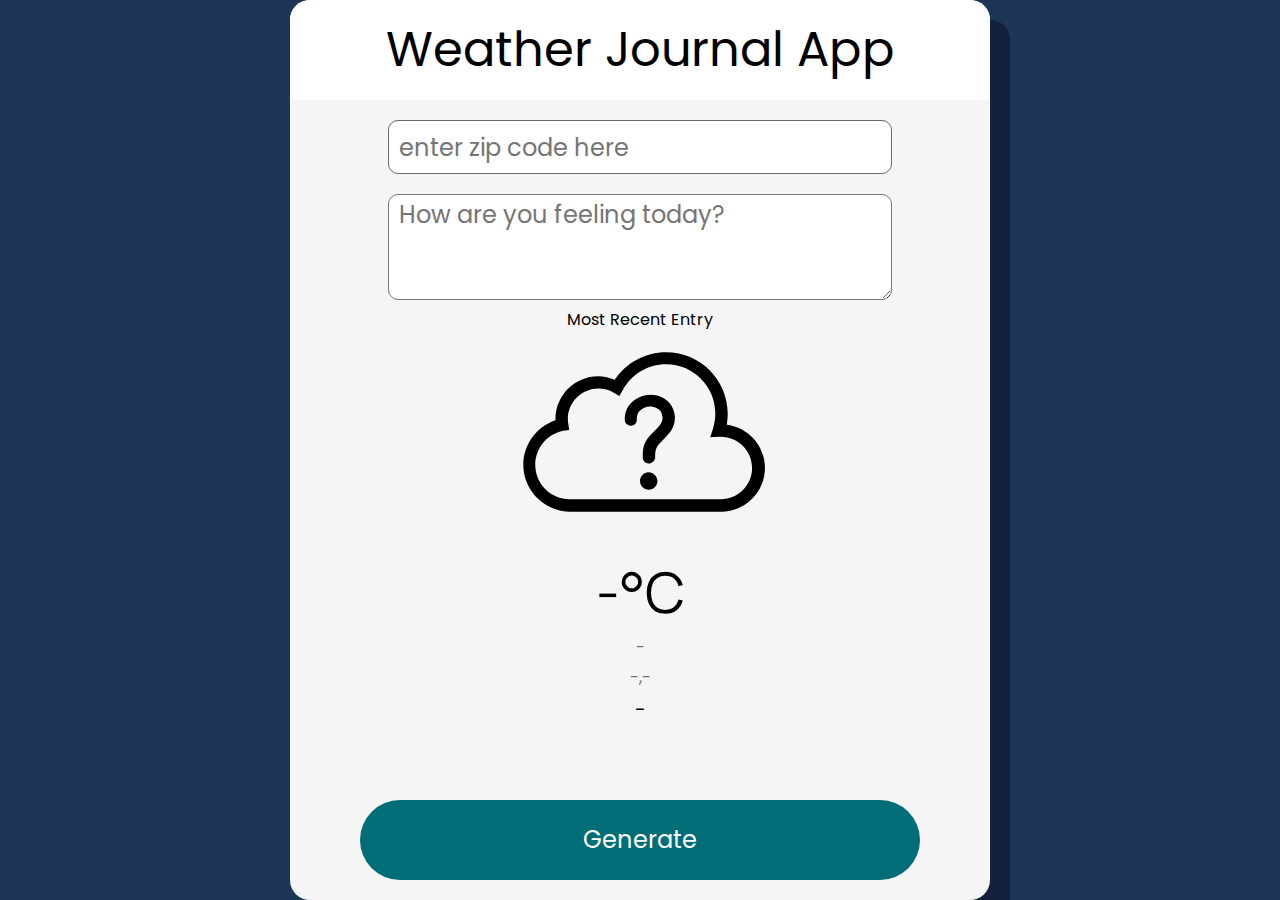
==== Weather/index.html @ d03f9f46 "updated api" ====
<!DOCTYPE html>
<html lang="en">
    <head>
        <meta charset="UTF-8" />
        <meta name="viewport" content="width=device-width, initial-scale=1.0" />

        <link rel="stylesheet" href="style.css" />

        <title>Document</title>
    </head>
    <body>
        <div id="app">
            <div class="title">Weather Journal App</div>
            <div class="zip">
                <input type="text" id="zip" placeholder="enter zip code here" />
            </div>
            <div class="holder feel">
                <textarea
                    class="myInput"
                    id="feelings"
                    placeholder="How are you feeling today?"
                ></textarea>
            </div>

            <div class="entry">
                <div class="title">Most Recent Entry</div>
                <div id="entryHolder">
                    <div class="icon" id="icon">
                        <img src="svg/unknown.svg" alt="nothing yet" />
                    </div>

                    <div id="temp">-°C</div>
                    <div id="date">-</div>
                    <div id="location">-,-</div>
                    <div id="content">-</div>
                </div>
            </div>

            <div class="generate">Generate</div>
        </div>
        <script src="app.js"></script>
    </body>
</html>
---- Weather/style.css ----
@import url('https://fonts.googleapis.com/css2?family=Poppins:wght@500&display=swap');
@import url('https://fonts.googleapis.com/css2?family=Manrope:wght@500&display=swap');

body {
    margin: 0;
    background-color: #1d3557;
    font-family: 'Poppins', sans-serif;
}

#app {
    text-align: center;
    background-color: whitesmoke;
    width: 700px;
    height: 900px;
    position: absolute;
    top: 50%;
    right: 50%;
    transform: translate(50%, -50%);
    border-radius: 20px;
    box-shadow: 20px 20px #14213d;
}

#app > .title {
    background-color: white;
    height: 100px;
    border-top-left-radius: 20px;
    border-top-right-radius: 20px;
    line-height: 100px;
    font-size: 3em;
}

.zip {
    margin-top: 20px;
    margin-bottom: 20px;
}

#zip {
    width: 70%;
    height: 50px;
    font-size: 1.5em;
    border-radius: 10px;
    font-family: 'Poppins', sans-serif;
    border: 1px solid dimgray;
    padding-left: 10px;
}
textarea {
    padding-left: 10px;
    width: 70%;
    height: 100px;
    border-radius: 10px;
    font-size: 1.5em;
    font-family: 'Poppins', sans-serif;
}

.generate {
    background-color: #006d77;
    position: absolute;
    bottom: 20px;
    left: 50%;
    width: 80%;
    height: 80px;
    transform: translateX(-50%);
    border-radius: 40px;
    line-height: 80px;
    color: white;
    font-size: 1.5em;
}

.generate:hover {
    background-color: #00a896;
}

.icon > img {
    width: 42%;
    transform: translateY(-50px);
}

#content {
    width: 60%;
    margin-left: 50%;
    transform: translateX(-50%);
    font-size: 1.2em;
}

#temp {
    font-family: 'Manrope', sans-serif;
    font-size: 3.5em;
    margin-top: -80px;
}
#location,
#date {
    color: dimgrey;
    margin: 5px;
}
@media (max-width: 850px) {
    #app {
        width: 350px;
        height: 700px;
    }
    #app > .title {
        font-size: 1.8em;
    }
}
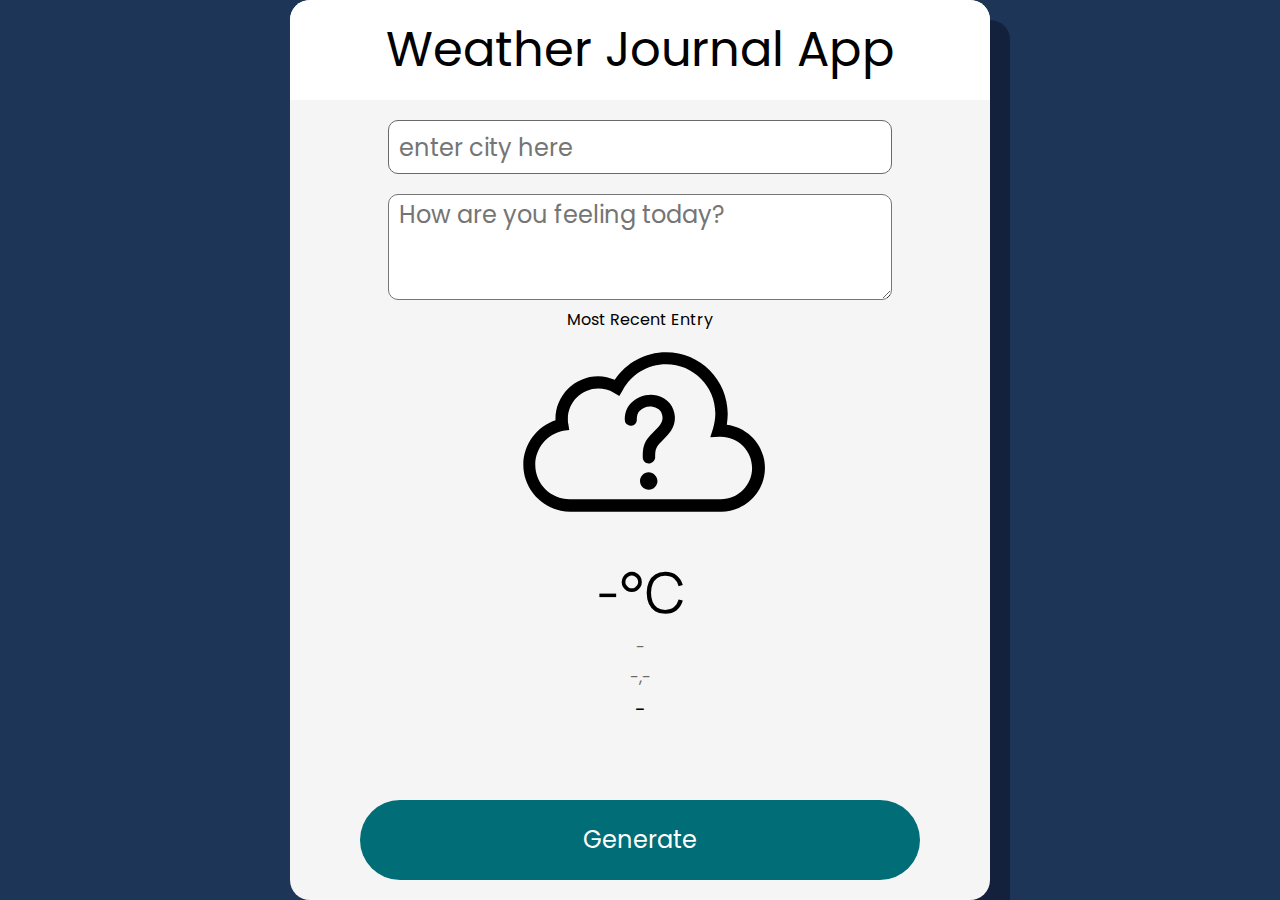
==== commit 508527c8: "Api retrieving city data" ====
--- a/Weather/index.html
+++ b/Weather/index.html
@@ -12,7 +12,8 @@
         <div id="app">
             <div class="title">Weather Journal App</div>
             <div class="zip">
-                <input type="text" id="zip" placeholder="enter zip code here" />
+                <!-- <input type="text" id="zip" placeholder="enter zip code here" /> -->
+                <input type="text" id="city" placeholder="enter city here" />
             </div>
             <div class="holder feel">
                 <textarea
--- a/Weather/style.css
+++ b/Weather/style.css
@@ -34,7 +34,7 @@
     margin-bottom: 20px;
 }
 
-#zip {
+#city {
     width: 70%;
     height: 50px;
     font-size: 1.5em;
